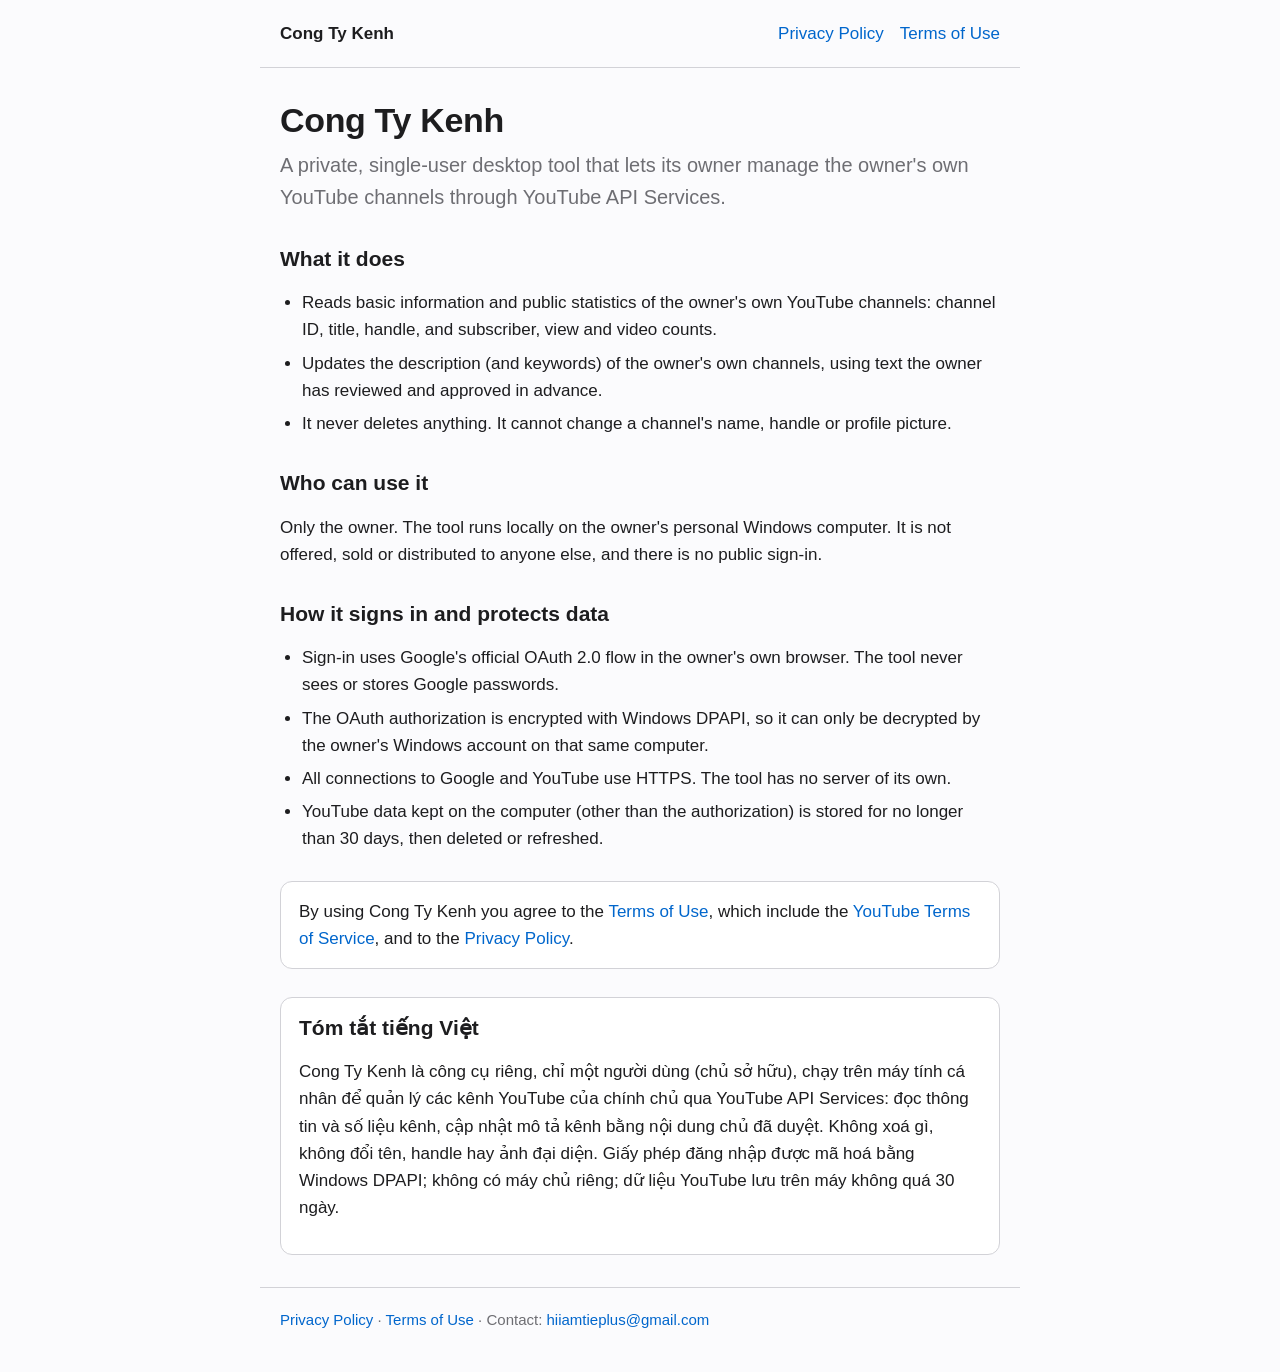
==== index.html @ 2bce6625 "Cong Ty Kenh: homepage, privacy policy and terms of use (effective 28 September 2026) Static pages f" ====
<!doctype html>
<html lang="en">
<head>
<meta charset="utf-8">
<meta name="viewport" content="width=device-width, initial-scale=1">
<title>Cong Ty Kenh</title>
<meta name="description" content="Cong Ty Kenh is a private, single-user desktop tool that lets its owner manage the owner's own YouTube channels through YouTube API Services.">
<link rel="stylesheet" href="style.css">
</head>
<body>
<header class="site">
  <a class="brand" href="./">Cong Ty Kenh</a>
  <nav><a href="privacy.html">Privacy Policy</a><a href="terms.html">Terms of Use</a></nav>
</header>
<main>
  <h1>Cong Ty Kenh</h1>
  <p class="lead">A private, single-user desktop tool that lets its owner manage the owner's own YouTube channels through YouTube API Services.</p>

  <h2>What it does</h2>
  <ul>
    <li>Reads basic information and public statistics of the owner's own YouTube channels: channel ID, title, handle, and subscriber, view and video counts.</li>
    <li>Updates the description (and keywords) of the owner's own channels, using text the owner has reviewed and approved in advance.</li>
    <li>It never deletes anything. It cannot change a channel's name, handle or profile picture.</li>
  </ul>

  <h2>Who can use it</h2>
  <p>Only the owner. The tool runs locally on the owner's personal Windows computer. It is not offered, sold or distributed to anyone else, and there is no public sign-in.</p>

  <h2>How it signs in and protects data</h2>
  <ul>
    <li>Sign-in uses Google's official OAuth 2.0 flow in the owner's own browser. The tool never sees or stores Google passwords.</li>
    <li>The OAuth authorization is encrypted with Windows DPAPI, so it can only be decrypted by the owner's Windows account on that same computer.</li>
    <li>All connections to Google and YouTube use HTTPS. The tool has no server of its own.</li>
    <li>YouTube data kept on the computer (other than the authorization) is stored for no longer than 30 days, then deleted or refreshed.</li>
  </ul>

  <p class="note">By using Cong Ty Kenh you agree to the <a href="terms.html">Terms of Use</a>, which include the <a href="https://www.youtube.com/t/terms">YouTube Terms of Service</a>, and to the <a href="privacy.html">Privacy Policy</a>.</p>

  <section class="vi" lang="vi">
    <h2>Tóm tắt tiếng Việt</h2>
    <p>Cong Ty Kenh là công cụ riêng, chỉ một người dùng (chủ sở hữu), chạy trên máy tính cá nhân để quản lý các kênh YouTube của chính chủ qua YouTube API Services: đọc thông tin và số liệu kênh, cập nhật mô tả kênh bằng nội dung chủ đã duyệt. Không xoá gì, không đổi tên, handle hay ảnh đại diện. Giấy phép đăng nhập được mã hoá bằng Windows DPAPI; không có máy chủ riêng; dữ liệu YouTube lưu trên máy không quá 30 ngày.</p>
  </section>
</main>
<footer class="site">
  <a href="privacy.html">Privacy Policy</a> · <a href="terms.html">Terms of Use</a> · Contact: <a href="mailto:hiiamtieplus@gmail.com">hiiamtieplus@gmail.com</a>
</footer>
</body>
</html>
---- style.css ----
:root {
  color-scheme: light dark;
  --bg: #fbfbfd;
  --fg: #1d1d1f;
  --muted: #6e6e73;
  --line: #d2d2d7;
  --link: #0066cc;
  --card: #ffffff;
}

@media (prefers-color-scheme: dark) {
  :root {
    --bg: #000000;
    --fg: #f5f5f7;
    --muted: #a1a1a6;
    --line: #424245;
    --link: #2997ff;
    --card: #1d1d1f;
  }
}

* { box-sizing: border-box; }

html { -webkit-text-size-adjust: 100%; }

body {
  margin: 0;
  background: var(--bg);
  color: var(--fg);
  font: 17px/1.6 -apple-system, BlinkMacSystemFont, "Segoe UI", Roboto, "Noto Sans", "Helvetica Neue", Arial, sans-serif;
}

header.site, main, footer.site {
  max-width: 760px;
  margin: 0 auto;
  padding-left: 20px;
  padding-right: 20px;
}

header.site {
  display: flex;
  justify-content: space-between;
  align-items: center;
  gap: 16px;
  padding-top: 20px;
  padding-bottom: 20px;
  border-bottom: 1px solid var(--line);
}

.brand { font-weight: 600; color: var(--fg); text-decoration: none; }
header.site nav a { margin-left: 16px; }

main { padding-top: 32px; padding-bottom: 32px; }

h1 { font-size: 34px; line-height: 1.2; margin: 0 0 8px; letter-spacing: -0.01em; }
h2 { font-size: 21px; line-height: 1.3; margin: 32px 0 8px; }

p, li { overflow-wrap: anywhere; }

.lead { font-size: 20px; color: var(--muted); margin-top: 0; }
.meta { color: var(--muted); font-size: 15px; margin-top: 0; }

a { color: var(--link); text-decoration: none; }
a:hover, a:focus { text-decoration: underline; }

ul { padding-left: 22px; }
li { margin: 6px 0; }

.note, .vi {
  background: var(--card);
  border: 1px solid var(--line);
  border-radius: 12px;
  padding: 16px 18px;
  margin-top: 28px;
}

.vi h2 { margin-top: 0; }

footer.site {
  border-top: 1px solid var(--line);
  padding-top: 20px;
  padding-bottom: 40px;
  color: var(--muted);
  font-size: 15px;
}

@media (max-width: 520px) {
  h1 { font-size: 28px; }
  header.site { flex-direction: column; align-items: flex-start; }
  header.site nav a { margin: 0 16px 0 0; }
}
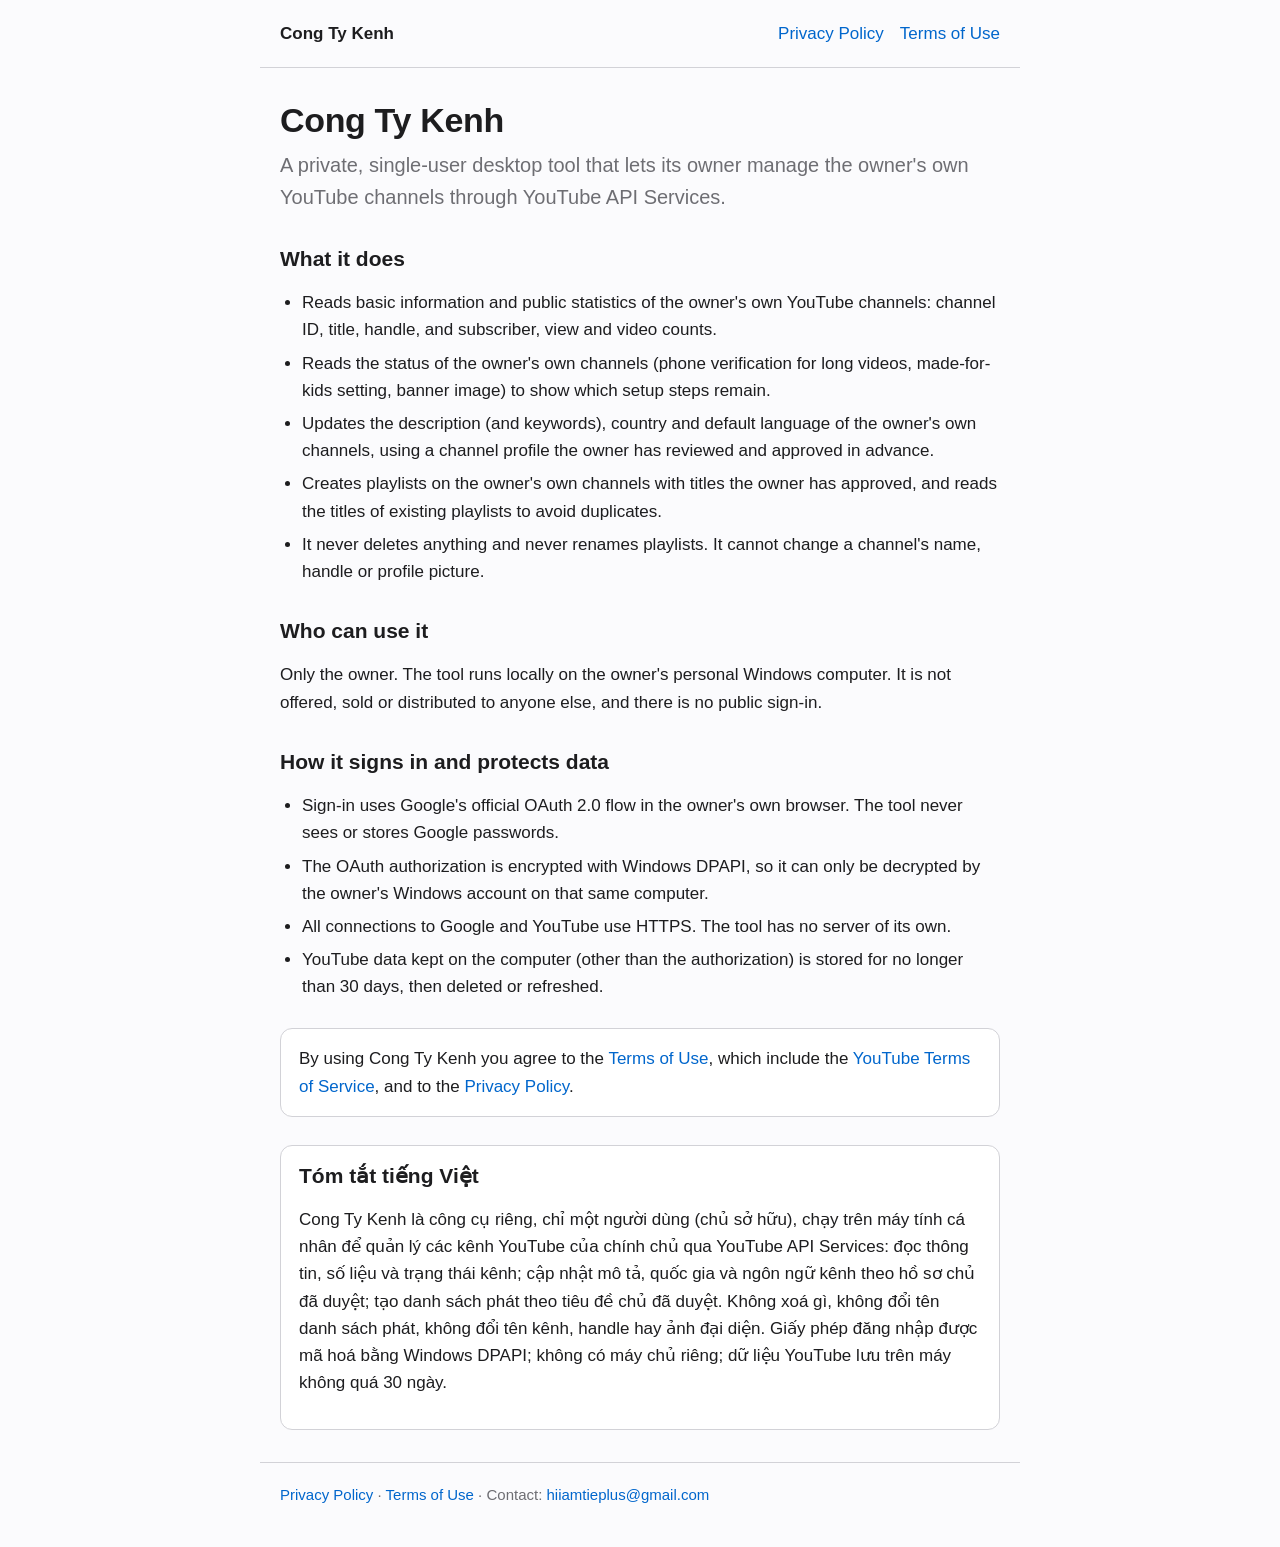
==== commit bb17d1cd: "Privacy policy v2 (draft, not published): country/default language, playlists, channel status (read " ====
--- a/index.html
+++ b/index.html
@@ -19,8 +19,10 @@
   <h2>What it does</h2>
   <ul>
     <li>Reads basic information and public statistics of the owner's own YouTube channels: channel ID, title, handle, and subscriber, view and video counts.</li>
-    <li>Updates the description (and keywords) of the owner's own channels, using text the owner has reviewed and approved in advance.</li>
-    <li>It never deletes anything. It cannot change a channel's name, handle or profile picture.</li>
+    <li>Reads the status of the owner's own channels (phone verification for long videos, made-for-kids setting, banner image) to show which setup steps remain.</li>
+    <li>Updates the description (and keywords), country and default language of the owner's own channels, using a channel profile the owner has reviewed and approved in advance.</li>
+    <li>Creates playlists on the owner's own channels with titles the owner has approved, and reads the titles of existing playlists to avoid duplicates.</li>
+    <li>It never deletes anything and never renames playlists. It cannot change a channel's name, handle or profile picture.</li>
   </ul>
 
   <h2>Who can use it</h2>
@@ -38,7 +40,7 @@
 
   <section class="vi" lang="vi">
     <h2>Tóm tắt tiếng Việt</h2>
-    <p>Cong Ty Kenh là công cụ riêng, chỉ một người dùng (chủ sở hữu), chạy trên máy tính cá nhân để quản lý các kênh YouTube của chính chủ qua YouTube API Services: đọc thông tin và số liệu kênh, cập nhật mô tả kênh bằng nội dung chủ đã duyệt. Không xoá gì, không đổi tên, handle hay ảnh đại diện. Giấy phép đăng nhập được mã hoá bằng Windows DPAPI; không có máy chủ riêng; dữ liệu YouTube lưu trên máy không quá 30 ngày.</p>
+    <p>Cong Ty Kenh là công cụ riêng, chỉ một người dùng (chủ sở hữu), chạy trên máy tính cá nhân để quản lý các kênh YouTube của chính chủ qua YouTube API Services: đọc thông tin, số liệu và trạng thái kênh; cập nhật mô tả, quốc gia và ngôn ngữ kênh theo hồ sơ chủ đã duyệt; tạo danh sách phát theo tiêu đề chủ đã duyệt. Không xoá gì, không đổi tên danh sách phát, không đổi tên kênh, handle hay ảnh đại diện. Giấy phép đăng nhập được mã hoá bằng Windows DPAPI; không có máy chủ riêng; dữ liệu YouTube lưu trên máy không quá 30 ngày.</p>
   </section>
 </main>
 <footer class="site">
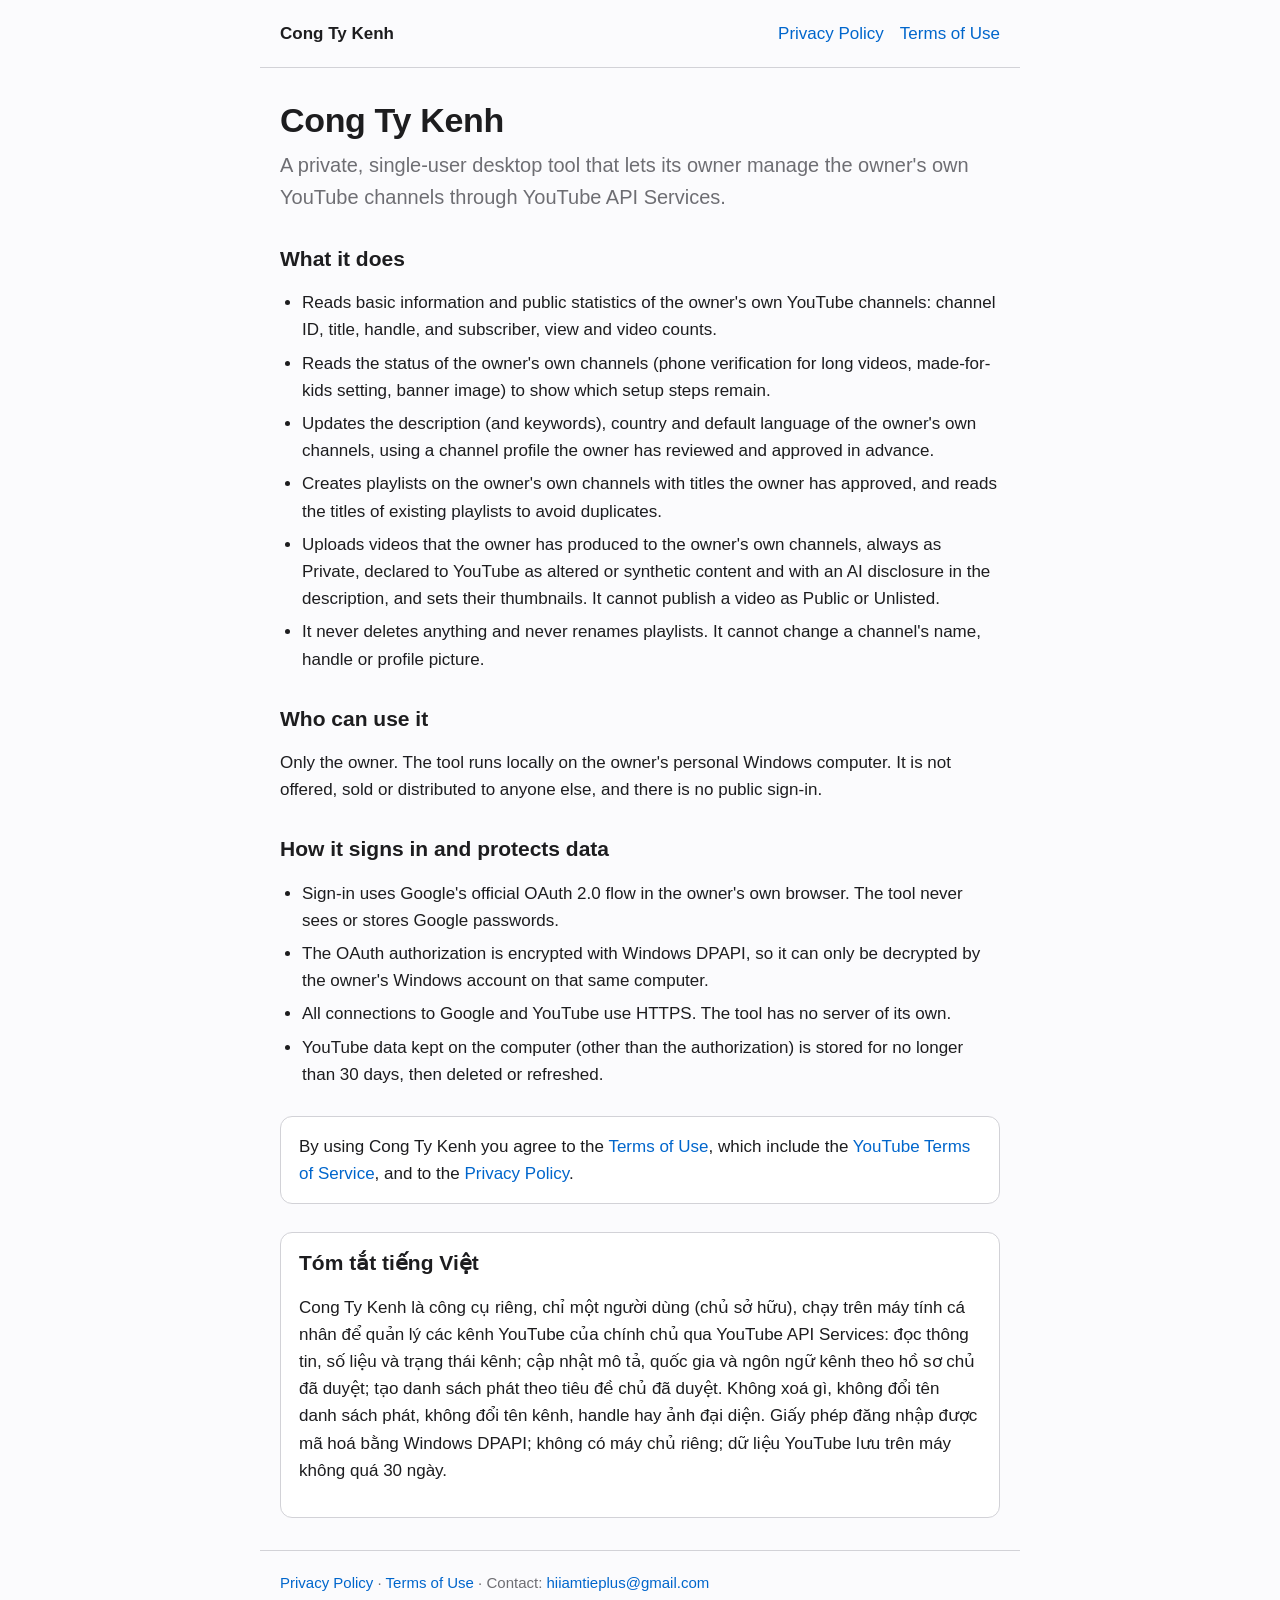
==== commit 30b00092: "Privacy policy v3 (effective 30 October 2026): Private-only video uploads, synthetic-content declara" ====
--- a/index.html
+++ b/index.html
@@ -22,6 +22,7 @@
     <li>Reads the status of the owner's own channels (phone verification for long videos, made-for-kids setting, banner image) to show which setup steps remain.</li>
     <li>Updates the description (and keywords), country and default language of the owner's own channels, using a channel profile the owner has reviewed and approved in advance.</li>
     <li>Creates playlists on the owner's own channels with titles the owner has approved, and reads the titles of existing playlists to avoid duplicates.</li>
+    <li>Uploads videos that the owner has produced to the owner's own channels, always as Private, declared to YouTube as altered or synthetic content and with an AI disclosure in the description, and sets their thumbnails. It cannot publish a video as Public or Unlisted.</li>
     <li>It never deletes anything and never renames playlists. It cannot change a channel's name, handle or profile picture.</li>
   </ul>
 
